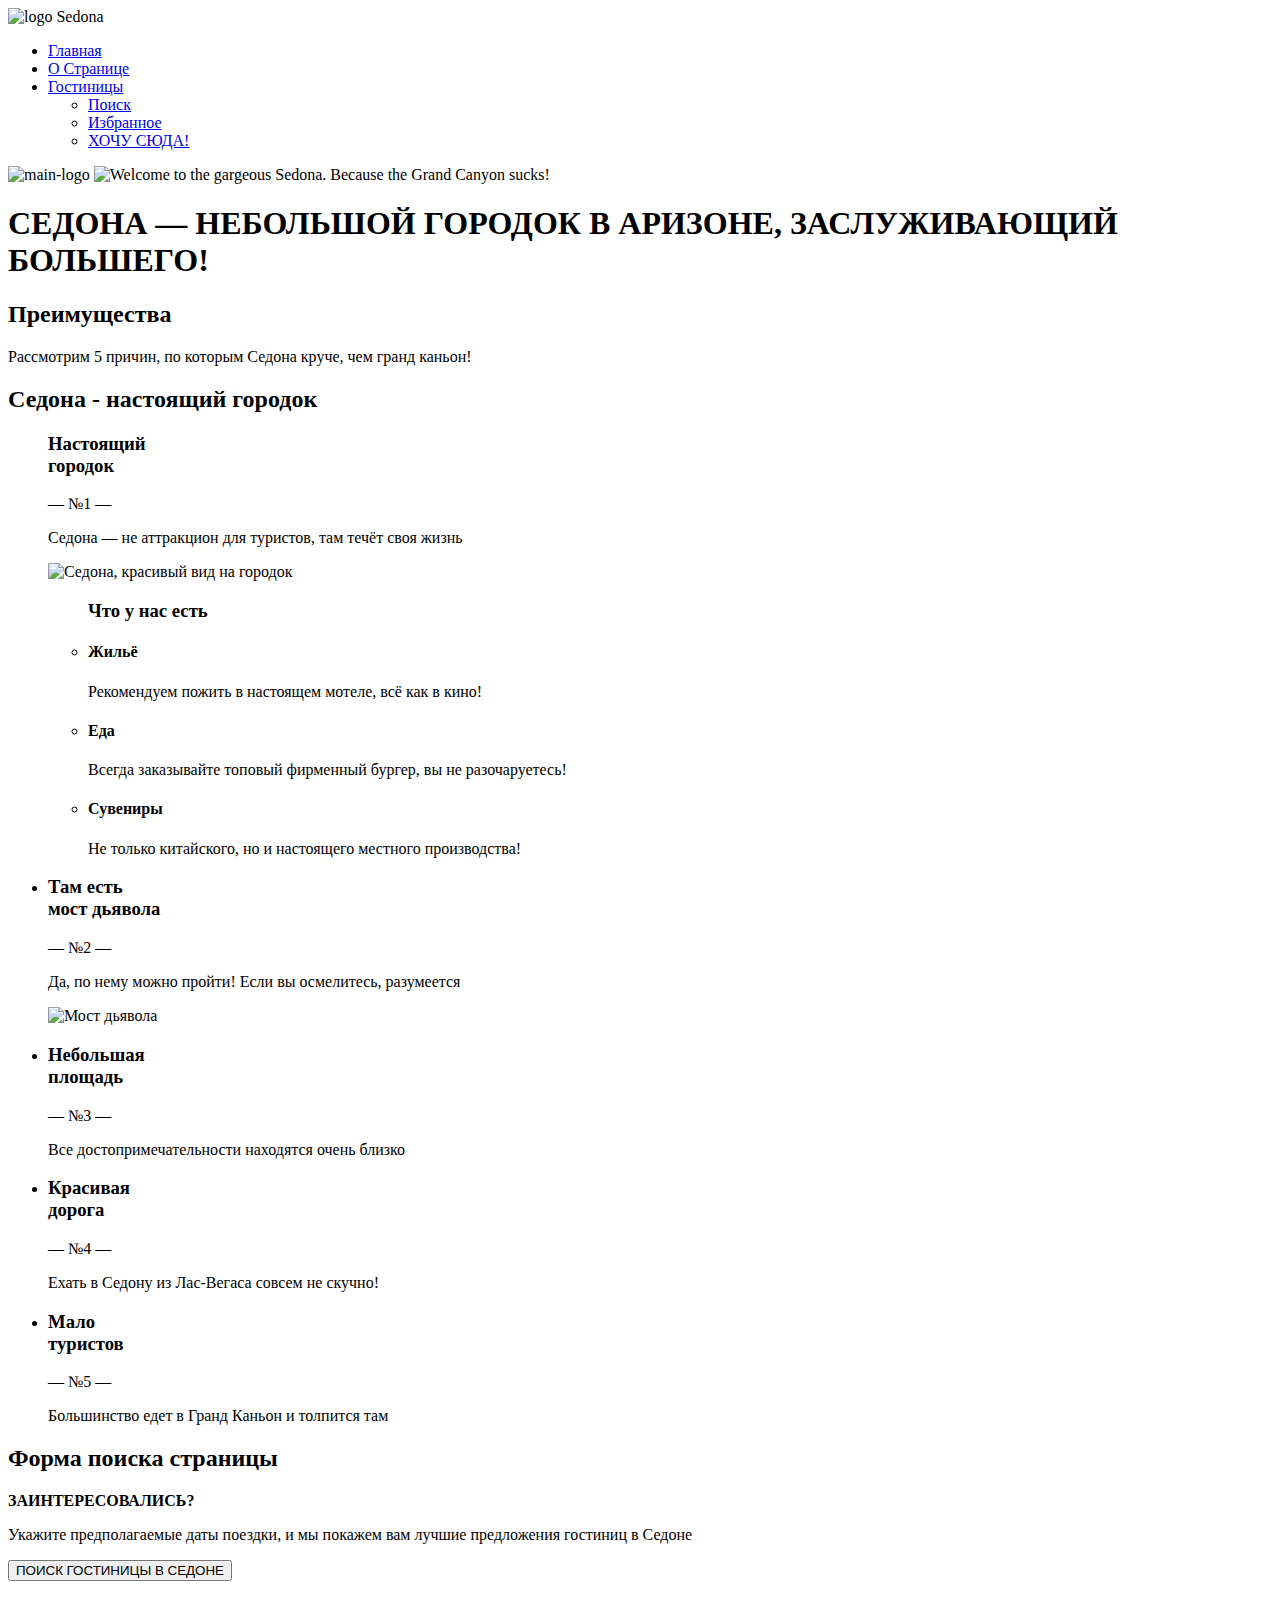
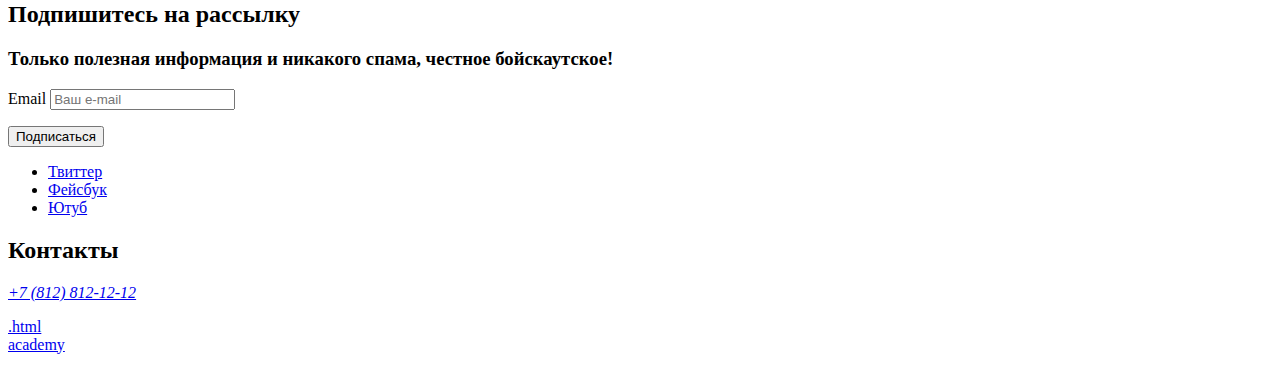
==== index.html @ 1adea3c2 "Update index" ====
<!DOCTYPE html>
<html>
 <head>
  <meta charset="utf-8">
  <title>HTML Academy: Седона</title>
 </head>

 <body>
    <header class="page-header">
        <a class="main-logo">
            <img src="" alt="logo Sedona">
        </a>
        <nav class="navigation">
            <ul class="navigation-list">  
                <li class="navigation-item">
                    <a class="navigation-link" href="index.html">Главная</a>
                </li>
                <li class="navigation-item">
                    <a class="navigation-link" href="about.html">О Странице</a>
                </li>
                <li class="navigation-item">
                    <a class="navigation-link" href="catalog.html">Гостиницы</a>
                </li>
            <ul class="navigation-list navigation-user">  
                <li class="navigation-item">
                    <a class="navigation-link" href="#">
                        <span class="visually-hidden">Поиск</span>
                    </a>
                </li>
                <li class="navigation-item">
                    <a class="navigation-link" href="#">
                        <span class="visually-hidden">Избранное</span>
                    </a>
                </li>
                <li class="navigation-item">
                    <a class="navigation-link" href="#">ХОЧУ СЮДА!</a>
                </li>
            </ul>
        </nav>
    </header>

    <main class="main-header-background">
        <img src="" alt="main-logo">
        <img src="" alt="Welcome to the gargeous Sedona. Because the Grand Canyon sucks!">
    </main>

    <section class="main-head">
        <h1 class="main-header">
            СЕДОНА — НЕБОЛЬШОЙ ГОРОДОК В АРИЗОНЕ, ЗАСЛУЖИВАЮЩИЙ БОЛЬШЕГО!
        </h1>
    </section>

    <section class="subtitle-block">
        <h2 class="visually-hidden">
            Преимущества
        </h2>
        <p class="main-descr">Рассмотрим 5 причин, по которым Седона круче, чем гранд каньон!</p>
    </section>

    <section class="advantages">
        <h2 class="visually-hidden">
            Седона - настоящий городок
        </h2>

        <ul class="attractions-list>
            <li class="attractions-blocks">
                <section class="advantage-item advantage-item-dark">
                    <h3 class="real-city-text-head">
                        Настоящий<br>
                        городок
                    </h3>
                    <p class="real-city-text-descr">
                        — №1 —
                    </p>
                    <p class="real-city-text-descr">
                        Седона — не аттракцион для туристов, там течёт 
                        своя жизнь
                    </p>
                    <img class="real-city-img" src="" alt="Седона, красивый вид на городок">
                </section>
    
                <ul class="attractions attractions-first">
                    <h3 class="visually-hidden">
                        Что у нас есть
                    </h3>
    
                    <li class="attractions-block">
                        <section class="advantage-item">
                            <h4 class="attractions-head">
                                Жильё
                            </h4>
                            <p class="attractions-descr">
                                Рекомендуем пожить 
                                в настоящем мотеле, 
                                всё как в кино!
                            </p>
                        </section>
                    </li>
    
                    <li class="attractions-block">
                        <section class="advantage-item advantage-item-white">
                            <h4 class="attractions-head">
                                Еда
                            </h4>
                            <p class="attractions-descr">
                                Всегда заказывайте
                                топовый фирменный бургер, вы не разочаруетесь!
                            </p>
                        </section>
                    </li>
    
                    <li class="attractions-block">
                        <section class="advantage-item">
                            <h4 class="attractions-head">
                                Сувениры
                            </h4>
                            <p class="attractions-descr">
                                Не только китайского, 
                                но и настоящего местного производства!
                            </p>
                        </section>
                    </li>
                </ul>
            </li>
    
            <li class="attractions-block">
                <section class="advantage-item advantage-item-dark">
                    <h3 class="bridge-text-head">
                        Там есть<br>
                        мост дьявола
                    </h3>
                    <p class="bridge-text"> 
                        — №2 —
                    </p>
                    <p class="bridge-text">
                        Да, по нему можно пройти! Если вы осмелитесь, разумеется
                    </p>
                    <img class="bridge-img" src="" alt="Мост дьявола">
                </section>
            </li>
                
            <li class="attractions-block">
                <section class="advantage-item">
                    <h3 class="attractions-head">
                        Небольшая<br>
                        площадь
                    </h3>
                    <p class="attractions-descr-text">
                        — №3 —
                    </p>
                    <p class="attractions-descr">
                        Все достопримечательности 
                        находятся очень близко
                    </p>
                </section>
            </li>
    
            <li class="attractions-block">
                <section class="advantage-item advantage-item-black">
                    <h3 class="attractions-head">
                        Красивая<br>
                        дорога
                    </h3>
                    <p class="attractions-descr-text">
                        — №4 —
                    </p>
                    <p class="attractions-descr">
                        Ехать в Седону из Лас-Вегаса совсем не скучно!
                    </p>
                </section>
            </li>
    
            <li class="attractions-block">
                <section class="advantage-item">
                    <h3 class="attractions-head">
                        Мало<br>
                        туристов
                    </h3>
                    <p class="attractions-descr-text">
                        — №5 —
                    </p>
                    <p class="attractions-descr">
                        Большинство едет в Гранд Каньон и толпится там
                    </p>
                </section>
            </li>
        </ul>
    </section>

    <section class="search-block">
        <h2 class="visually-hidden">
            Форма поиска страницы
        </h2>
        <b class="search-block-head">
            ЗАИНТЕРЕСОВАЛИСЬ?
        </b>
        <p class="search-block-descr">
            Укажите предполагаемые даты поездки,
            и мы покажем вам лучшие предложения гостиниц в Седоне
        </p>
            <button class="button" type="button">
                ПОИСК ГОСТИНИЦЫ В СЕДОНЕ
            </button>
    </section>

    <section class="newsletter">
        <h2 class="page-footer-title">Подпишитесь на рассылку</h2>
        <h3 class="page-footer-subtitle">Только полезная информация и никакого спама,
            честное бойскаутское!</h3>
        <form class="newsletter-form" action="https://echo.htmlacademy.ru/" method="post">
            <p class="newsletter-email">
                <label class="visually-hidden" for="newsletter-email">Email</label>
                <input class="field"  placeholder="Ваш e-mail" type="email" name="newsletter-email" id="newsletter-email" required>
            </p>
            <button class="button newsletter-button" type="submit">
                <span class="subscribe">Подписаться</span>
            </button>
        </form>
    </section>

    <footer class="page-footer">
        <section class="footer-social">
            <ul class="footer-social-list">
                <li class="footer-social-item">
                    <a class="social-button" href="https://www.facebook.com/htmlacademy">
                        <span class="visually-hidden">Твиттер</span>
                    </a>
                </li>
                <li class="footer-social-item">
                    <a class="social-button" href="https://twitter.com/htmlacademy_ru">
                        <span class="visually-hidden">Фейсбук</span>
                     </a>
                </li>
                <li class="footer-social-item">
                    <a class="social-button" href="https://www.youtube.com/c/HTMLAcademyRUS">
                        <span class="visually-hidden">Ютуб</span>
                    </a>
                </li>
            </ul>
        </section>
    
        <section class="footer-contacts">
            <h2 class="visually-hidden">Контакты</h2>
            <address class="footer-contacts">
                <a class="footer-contacts-phone" href="tel:+78128121212">+7 (812) 812-12-12</a>
            </address>
        </section>
    
        <section class="footer-social">
            <p class="about-text"><a class="htmlacademy-link" href="https://htmlacademy.ru/">.html<br> academy</a></p>
        </section>
    </footer>
 </body>
</html>
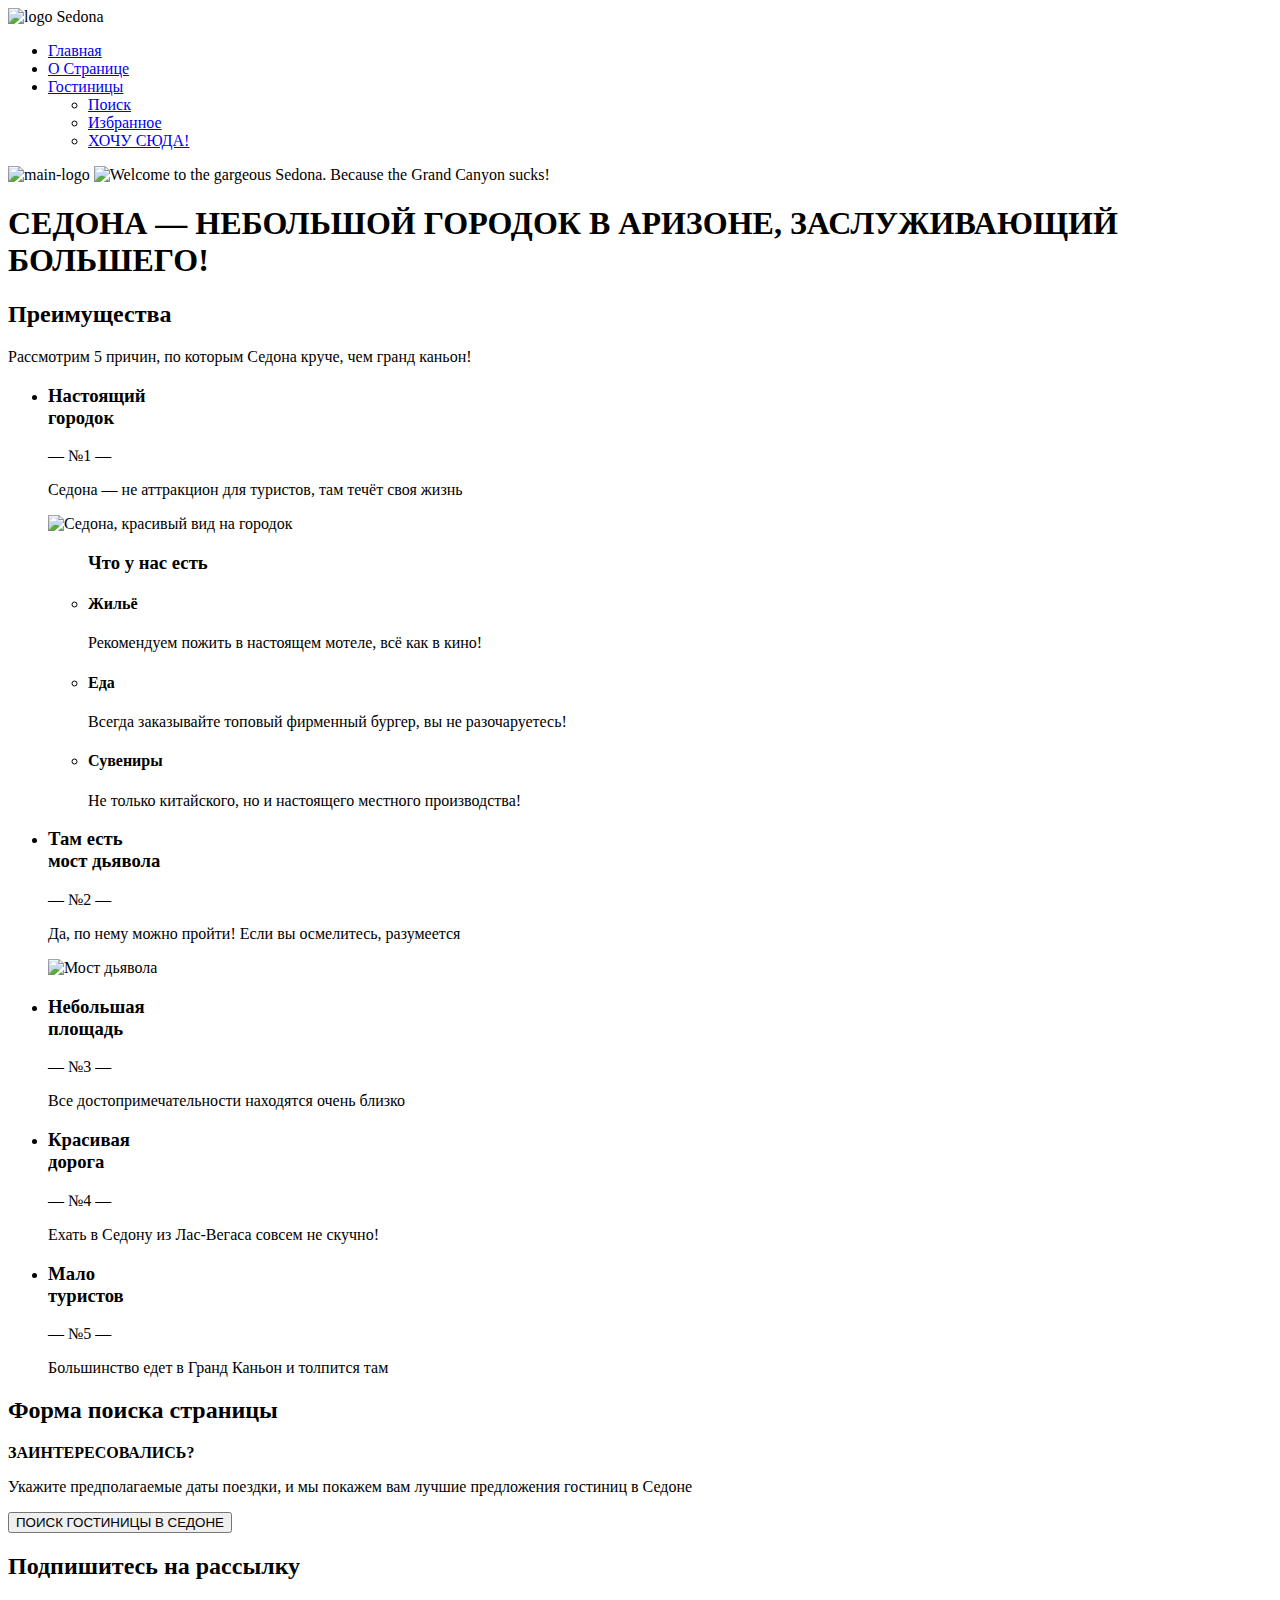
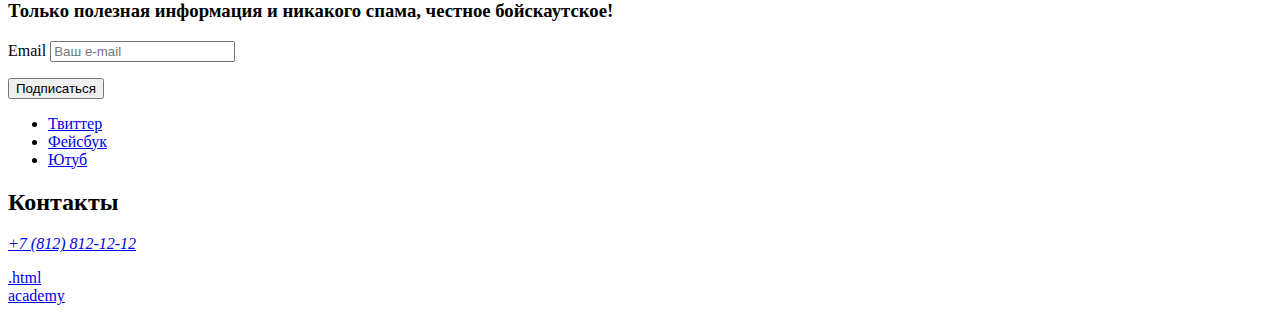
==== commit 83e65f81: "catalog" ====
--- a/index.html
+++ b/index.html
@@ -50,19 +50,11 @@
         </h1>
     </section>
 
-    <section class="subtitle-block">
-        <h2 class="visually-hidden">
-            Преимущества
-        </h2>
+    <section class="advantages">
+        <h2 class="visually-hidden">Преимущества</h2>
         <p class="main-descr">Рассмотрим 5 причин, по которым Седона круче, чем гранд каньон!</p>
-    </section>
-
-    <section class="advantages">
-        <h2 class="visually-hidden">
-            Седона - настоящий городок
-        </h2>
-
-        <ul class="attractions-list>
+
+        <ul class="attractions-list">
             <li class="attractions-blocks">
                 <section class="advantage-item advantage-item-dark">
                     <h3 class="real-city-text-head">
@@ -222,12 +214,12 @@
         <section class="footer-social">
             <ul class="footer-social-list">
                 <li class="footer-social-item">
+                    <a class="social-button" href="https://twitter.com/htmlacademy_ru">
+                        <span class="visually-hidden">Твиттер</span>
+                    </a>
+                </li>
+                <li class="footer-social-item">
                     <a class="social-button" href="https://www.facebook.com/htmlacademy">
-                        <span class="visually-hidden">Твиттер</span>
-                    </a>
-                </li>
-                <li class="footer-social-item">
-                    <a class="social-button" href="https://twitter.com/htmlacademy_ru">
                         <span class="visually-hidden">Фейсбук</span>
                      </a>
                 </li>
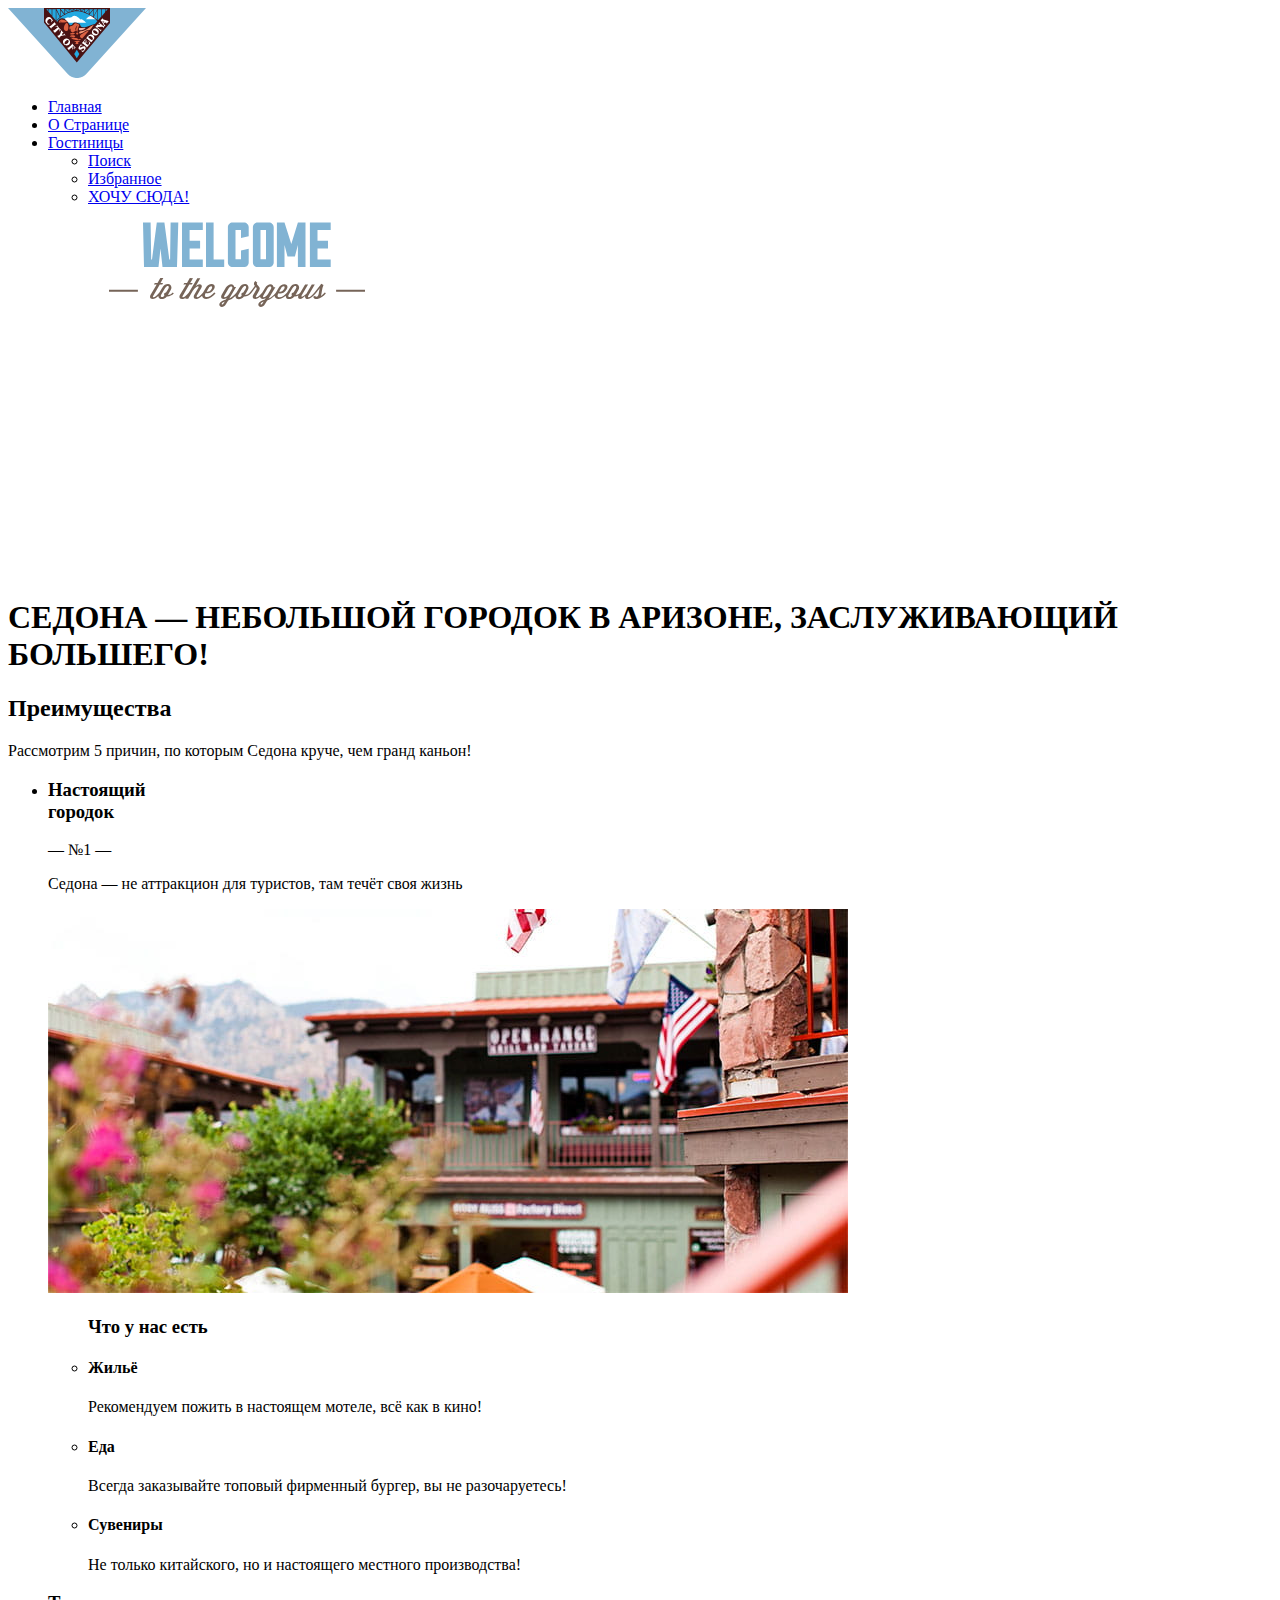
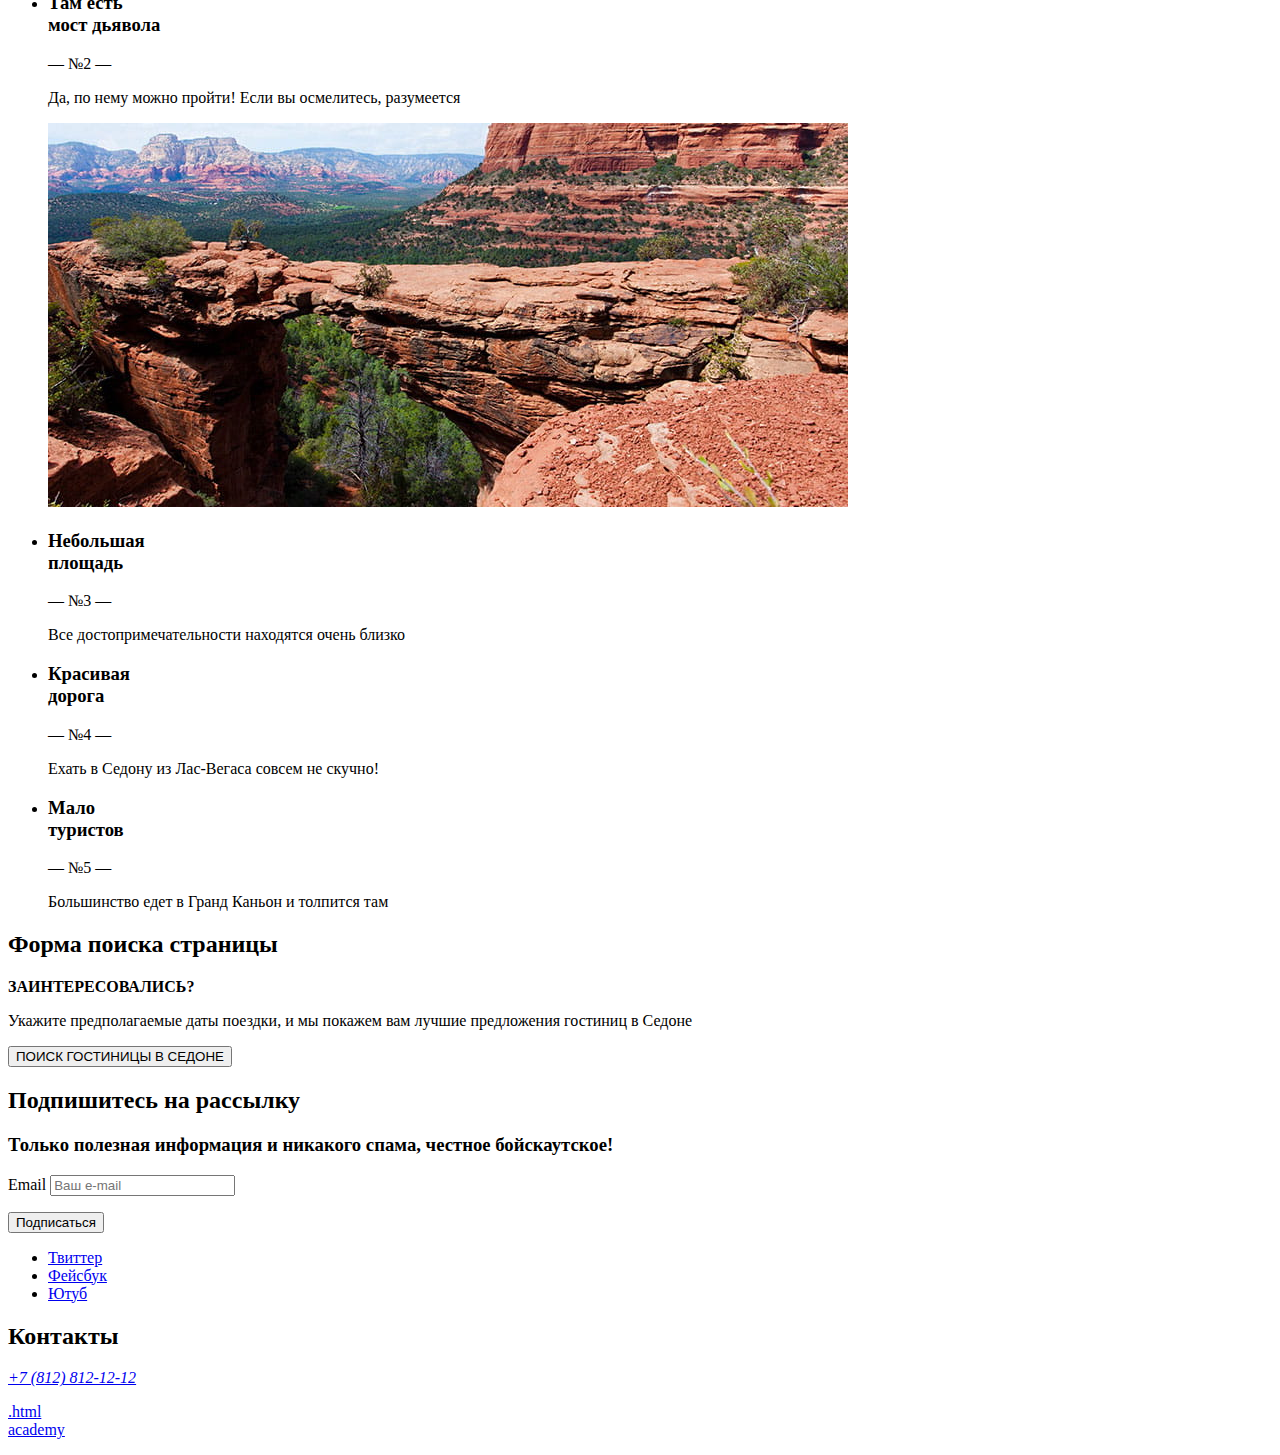
==== commit 6bb869de: "img" ====
--- a/index.html
+++ b/index.html
@@ -8,7 +8,7 @@
  <body>
     <header class="page-header">
         <a class="main-logo">
-            <img src="" alt="logo Sedona">
+            <img src="img/logo.svg" alt="logo Sedona" width="138" height="70">
         </a>
         <nav class="navigation">
             <ul class="navigation-list">  
@@ -40,8 +40,7 @@
     </header>
 
     <main class="main-header-background">
-        <img src="" alt="main-logo">
-        <img src="" alt="Welcome to the gargeous Sedona. Because the Grand Canyon sucks!">
+        <img src="img/welcome.svg" alt="main-logo" width="458" height="352">
     </main>
 
     <section class="main-head">
@@ -68,7 +67,7 @@
                         Седона — не аттракцион для туристов, там течёт 
                         своя жизнь
                     </p>
-                    <img class="real-city-img" src="" alt="Седона, красивый вид на городок">
+                    <img class="real-city-img" src="img/town.jpg" alt="Седона, красивый вид на городок" width="800" height="384">
                 </section>
     
                 <ul class="attractions attractions-first">
@@ -127,7 +126,7 @@
                     <p class="bridge-text">
                         Да, по нему можно пройти! Если вы осмелитесь, разумеется
                     </p>
-                    <img class="bridge-img" src="" alt="Мост дьявола">
+                    <img class="bridge-img" src="img/bridge.jpg" alt="Мост дьявола" width="800" height="384">
                 </section>
             </li>
                 
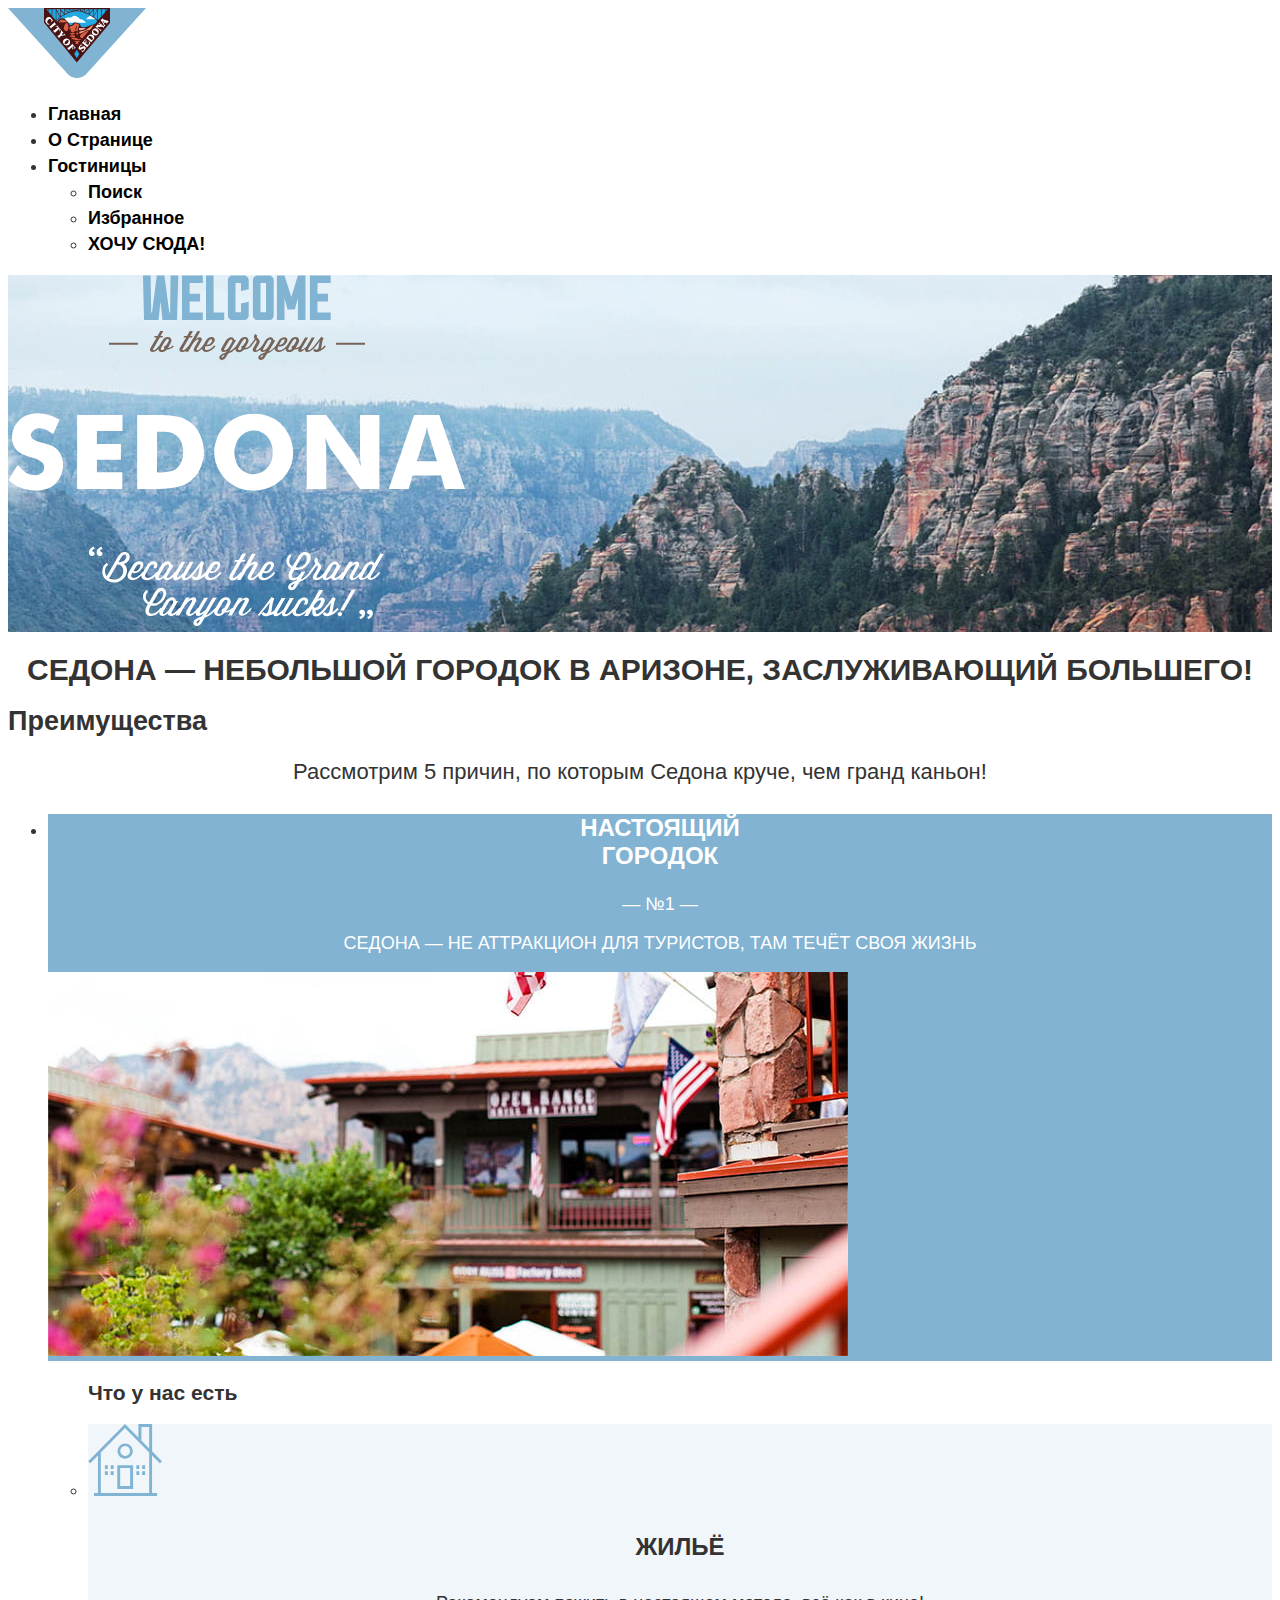
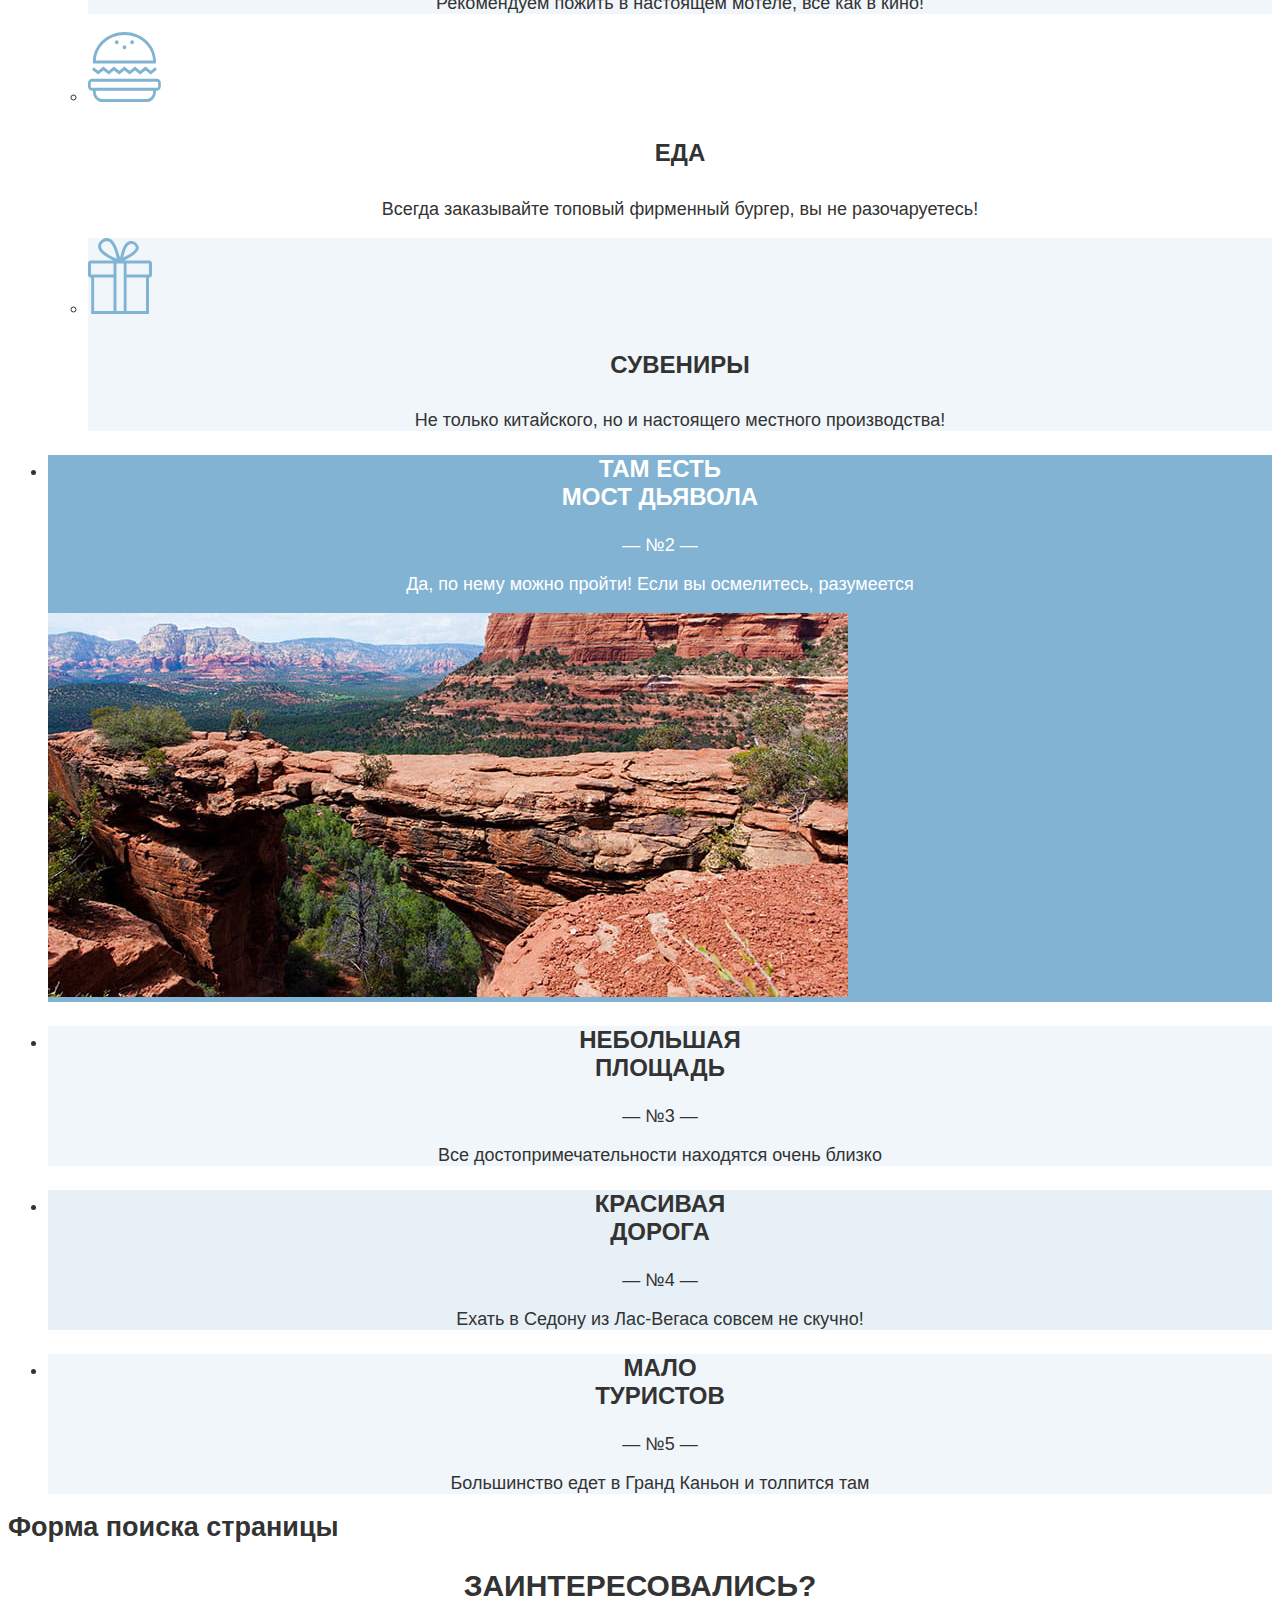
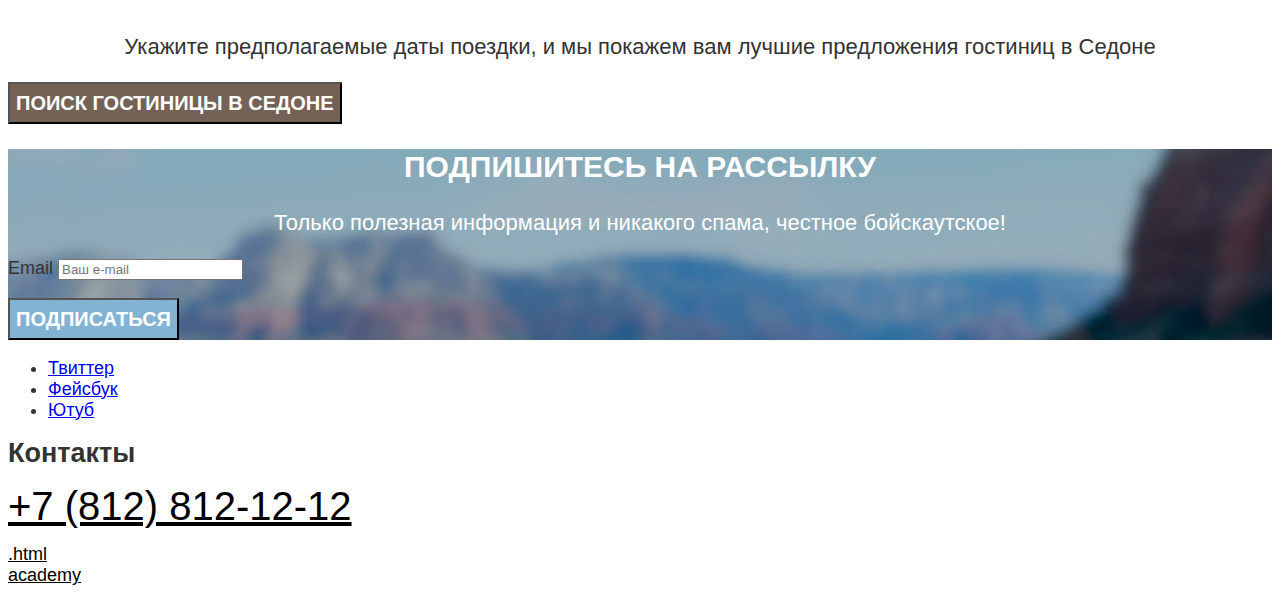
==== commit 283e6b3c: "css" ====
--- a/index.html
+++ b/index.html
@@ -3,6 +3,7 @@
  <head>
   <meta charset="utf-8">
   <title>HTML Academy: Седона</title>
+  <link rel="stylesheet" href="css/styles.css">
  </head>
 
  <body>
@@ -77,6 +78,7 @@
     
                     <li class="attractions-block">
                         <section class="advantage-item">
+                            <img src="img/housing.svg" alt="Домик" width="74,7" height="72" >
                             <h4 class="attractions-head">
                                 Жильё
                             </h4>
@@ -90,6 +92,7 @@
     
                     <li class="attractions-block">
                         <section class="advantage-item advantage-item-white">
+                            <img src="img/food.svg" alt="Бургер" width="73,81" height="70" >
                             <h4 class="attractions-head">
                                 Еда
                             </h4>
@@ -102,6 +105,7 @@
     
                     <li class="attractions-block">
                         <section class="advantage-item">
+                            <img src="img/present.svg" alt="Подарочная коробка" width="64" height="76" >
                             <h4 class="attractions-head">
                                 Сувениры
                             </h4>
@@ -182,9 +186,9 @@
         <h2 class="visually-hidden">
             Форма поиска страницы
         </h2>
-        <b class="search-block-head">
+        <p class="search-block-head">
             ЗАИНТЕРЕСОВАЛИСЬ?
-        </b>
+        </p>
         <p class="search-block-descr">
             Укажите предполагаемые даты поездки,
             и мы покажем вам лучшие предложения гостиниц в Седоне
@@ -232,7 +236,7 @@
     
         <section class="footer-contacts">
             <h2 class="visually-hidden">Контакты</h2>
-            <address class="footer-contacts">
+            <address class="footer-contact">
                 <a class="footer-contacts-phone" href="tel:+78128121212">+7 (812) 812-12-12</a>
             </address>
         </section>
--- a/css/styles.css
+++ b/css/styles.css
@@ -0,0 +1,349 @@
+
+@font-face {
+    font-family: "PT Sans";
+    font-style: normal;
+    font-weight: 400;
+    src: url("fonts/pt-sans-regular.woff2") format("woff2");
+    font-display: swap;
+}
+  
+@font-face {
+    font-family: "PT Sans";
+    font-style: normal;
+    font-weight: 700;
+    src: url("fonts/pt-sans-bold.woff2") format("woff2");
+    font-display: swap;
+}
+
+body {
+    font-family: "PT Sans", sans-serif;
+    font-size: 18px;
+    line-height: 21px;
+    color: #333333;
+    background-color: #FFFFFF;
+}
+
+.navigation-link {
+    font-family: "PT Sans", sans-serif;
+    line-height: 26px;
+    font-weight: 700;
+    text-align: center;
+    color: #000000;
+    background-color: #FFFFFF;
+    text-decoration: none;
+}
+
+.main-header-background {
+    color: #000000;
+    background-color: #FFFFFF;
+    background-image: url(../img/index-background.jpg);
+    background-size: 100% auto;
+    background-repeat: no-repeat;
+}
+.main-header {
+    font-weight: 700;
+    font-size: 30px;
+    line-height: 36px;
+    text-align: center;
+    text-transform: uppercase;
+}
+
+.main-descr {
+    font-style: normal;
+    font-weight: 400;
+    font-size: 22px;
+    line-height: 36px;
+    text-align: center;
+}
+
+.real-city-text-head {
+    font-style: normal;
+    font-weight: 700;
+    font-size: 24px;
+    line-height: 28px;
+    text-align: center;
+    text-transform: uppercase;
+    color: #FFFFFF;
+}
+
+.real-city-text-descr {
+    font-style: normal;
+    font-weight: 400;
+    font-size: 18px;
+    line-height: 21px;
+    text-align: center;
+    text-transform: uppercase;
+    color: #FFFFFF;
+}
+
+.attractions-head {
+    font-style: normal;
+    font-weight: 700;
+    font-size: 24px;
+    line-height: 28px;
+    text-align: center;
+    text-transform: uppercase;
+}
+
+.attractions-descr {
+    font-style: normal;
+    font-weight: 400;
+    font-size: 18px;
+    line-height: 21px;
+    text-align: center;
+}
+
+.bridge-text-head {
+    font-style: normal;
+    font-weight: 700;
+    font-size: 24px;
+    line-height: 28px;
+    text-align: center;
+    text-transform: uppercase;
+    color: #FFFFFF;
+}
+
+.bridge-text {
+    font-style: normal;
+    font-weight: 400;
+    font-size: 18px;
+    line-height: 21px;
+    text-align: center;
+    color: #FFFFFF;
+}
+
+.attractions-descr-text {
+    font-style: normal;
+    font-weight: 400;
+    font-size: 18px;
+    line-height: 21px;
+    text-align: center;
+    text-transform: uppercase;
+}
+
+.search-block-head {
+    font-style: normal;
+    font-weight: 700;
+    font-size: 30px;
+    line-height: 36px;
+    text-align: center;
+    text-transform: uppercase;
+}
+
+.search-block-descr {
+    font-style: normal;
+    font-weight: 400;
+    font-size: 22px;
+    line-height: 26px;
+    text-align: center;
+}
+
+.page-footer-title {
+    font-style: normal;
+    font-weight: 700;
+    font-size: 30px;
+    line-height: 36px;
+    text-align: center;
+    text-transform: uppercase;
+    color:#FFFFFF;
+}
+
+.page-footer-subtitle {
+    font-style: normal;
+    font-weight: 400;
+    font-size: 22px;
+    line-height: 26px;
+    text-align: center;
+    color:#FFFFFF;
+}
+
+.footer-contacts-phone {
+    font-style: normal;
+    font-weight: 400;
+    font-size: 40px;
+    line-height: 40px;
+    text-transform: uppercase;
+    color: #000000;
+}
+
+.button {
+    font-family: inherit;
+    font-size: 20px;
+    line-height: 36px;
+    font-weight: 700;
+    text-align: center;
+    color: #FFFFFF;
+    background-color: #756257;
+    text-decoration: none;
+    text-transform: uppercase;
+}
+
+.newsletter-button {
+    background-color: #83B3D3;
+}
+
+.button-submit {
+    background-color: #83B3D3;
+    color: #FFFFFF;
+    font-style: normal;
+    font-weight: 700;
+    font-size: 16px;
+    line-height: 21px;
+    display: flex;
+    align-items: center;
+    text-align: center;
+    text-transform: uppercase;
+}
+
+.button-two {
+    background-color: #ffffff00;
+    color: #FFFFFF;
+    font-style: normal;
+    font-weight: 400;
+    font-size: 18px;
+    line-height: 23px;
+    text-align: center;
+}
+
+.advantage-item {
+    background-color: #83B3D31F;
+}
+
+.advantage-item-dark {
+    background-color: #83B3D3; 
+}
+
+.advantage-item-white {
+    background-color: #FFFFFF;
+}
+
+.advantage-item-black {
+    background-color: #83B3D333;
+}
+
+.newsletter {
+    background-image: url(../img/background-interested.jpg);
+    background-repeat: no-repeat;
+    background-color: #000000;
+    background-size: 100% auto;
+}
+
+.htmlacademy-link {
+    color: #000000;
+}
+
+.inner-header-title {
+    font-style: normal;
+    font-weight: 700;
+    font-size: 60px;
+    line-height: 78px;
+}
+
+.catalog-filter-title {
+    font-style: normal;
+    font-weight: 700;
+    font-size: 20px;
+    line-height: 26px;
+}
+.breadcrumbs-link {
+    font-style: normal;
+    font-weight: 400;
+    font-size: 16px;
+    line-height: 21px;
+}
+
+.main-inner {
+    color:#FFFFFF;
+    background-image: url(../img/catalog-background.jpg);
+    background-repeat: no-repeat;
+    background-size: 100% 100%;
+    background-color: #000000;
+}
+
+.hostel-block {
+    font-style: normal;
+    font-weight: 700;
+    font-size: 30px;
+    line-height: 39px;
+    text-transform: uppercase;
+}
+
+.product-card-link {
+    font-style: normal;
+    font-weight: 700;
+    font-size: 24px;
+    line-height: 31px;
+    color: #000000;
+    text-decoration: none;
+}
+
+.additional-information {
+    font-style: normal;
+    font-weight: 400;
+    font-size: 18px;
+    line-height: 23px;
+}
+
+.rating-card-button {
+    font-style: normal;
+    font-weight: 400;
+    font-size: 16px;
+    line-height: 21px;
+    text-align: center;
+    text-transform: uppercase;
+    color: #333333;
+    background-color: #F2F2F2;
+}
+
+.product-card-button {
+    font-style: normal;
+    font-weight: 700;
+    font-size: 16px;
+    line-height: 21px;
+    text-align: center;
+    text-transform: uppercase;
+    color: #FFFFFF;
+    background-color: #83B3D3;
+}
+
+.detail-card-button {
+    font-style: normal;
+    font-weight: 700;
+    font-size: 16px;
+    line-height: 21px;
+    text-align: center;
+    text-transform: uppercase;
+    color: #FFFFFF;
+}
+
+.pagination-show-more {
+    font-style: normal;
+    font-weight: 700;
+    font-size: 20px;
+    line-height: 26px;
+    align-items: center;
+    text-align: center;
+    text-transform: uppercase;
+    color: #FFFFFF;
+    background-color: #83B3D3;
+}
+
+.pagination-link {
+    color: #FFFFFF;
+    background-color: #83B3D3;
+    text-decoration: none;
+    line-height: 16px;
+    font-weight: 700;
+}
+
+.pagination-current {
+    color: #000000;
+    background-color: #F2F2F2;
+}
+
+.pagination-block-page {
+    font-style: normal;
+    font-weight: 400;
+    font-size: 18px;
+    line-height: 23px;
+}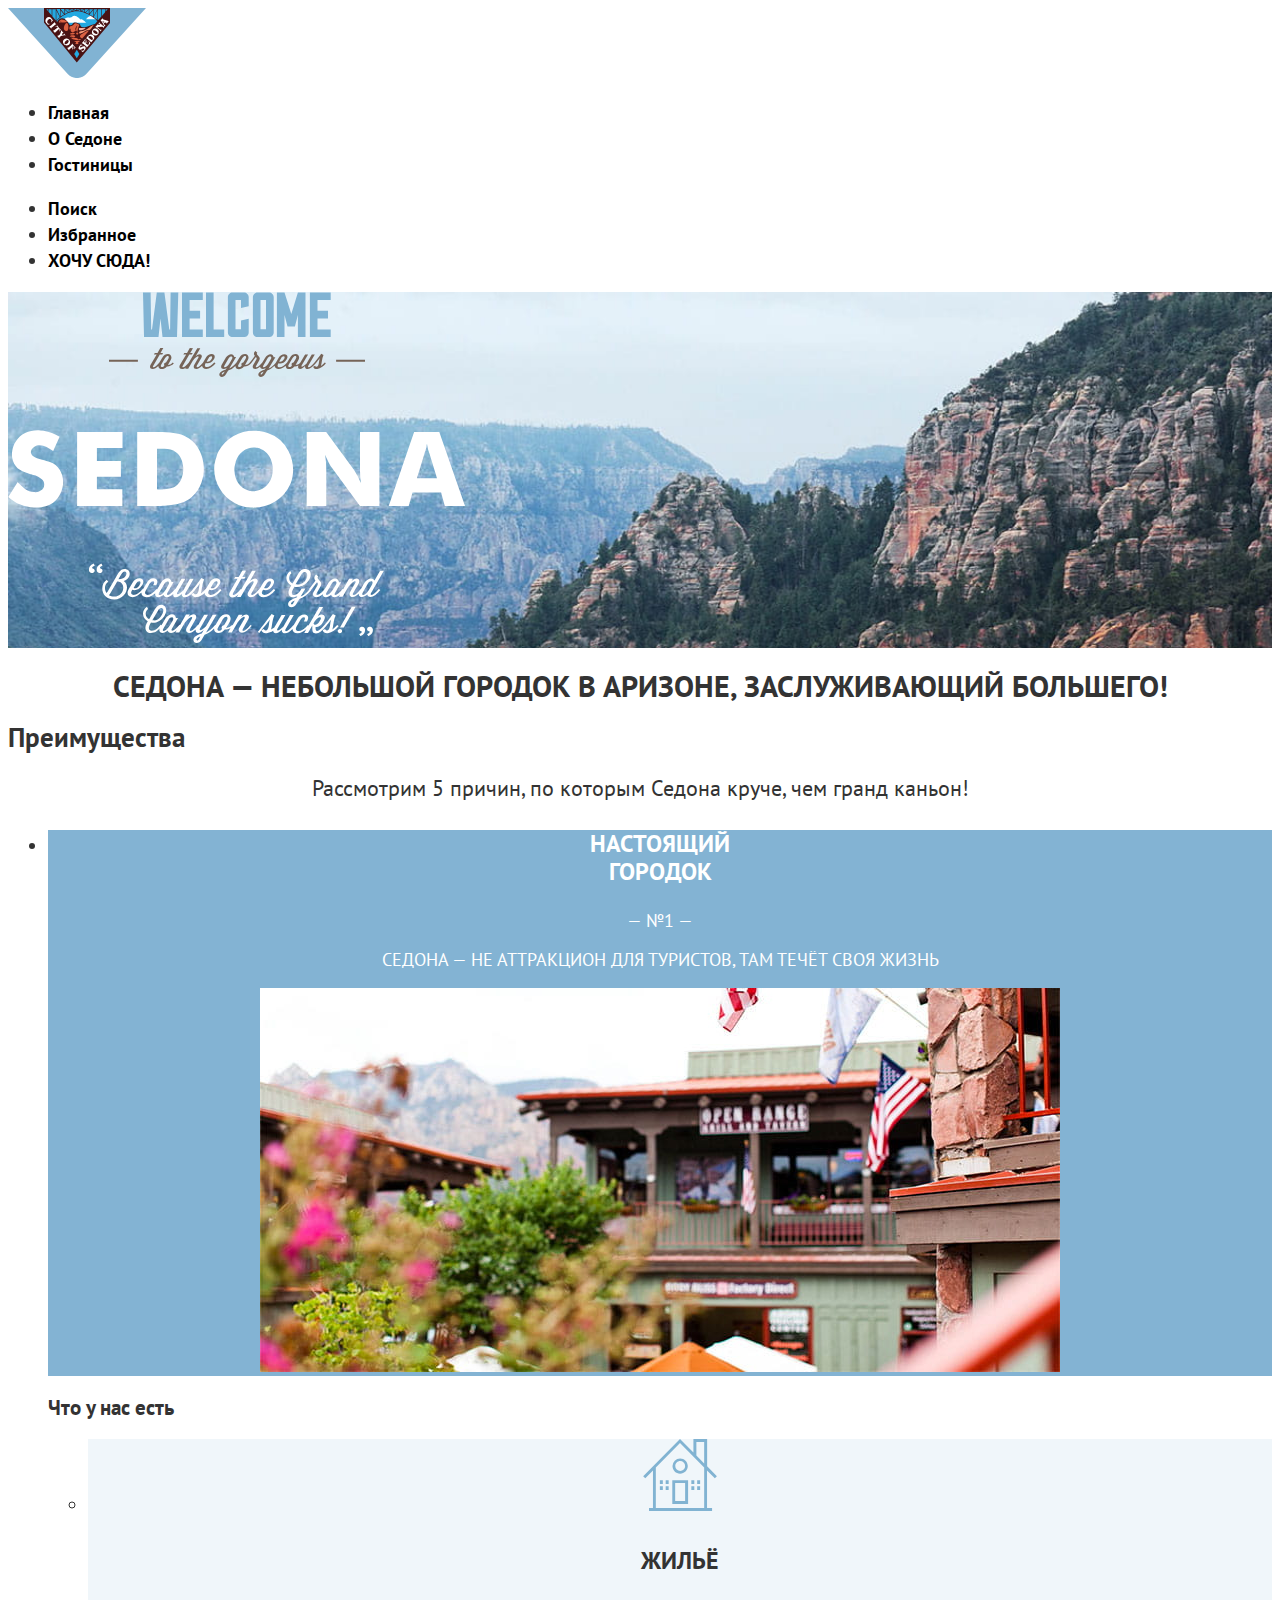
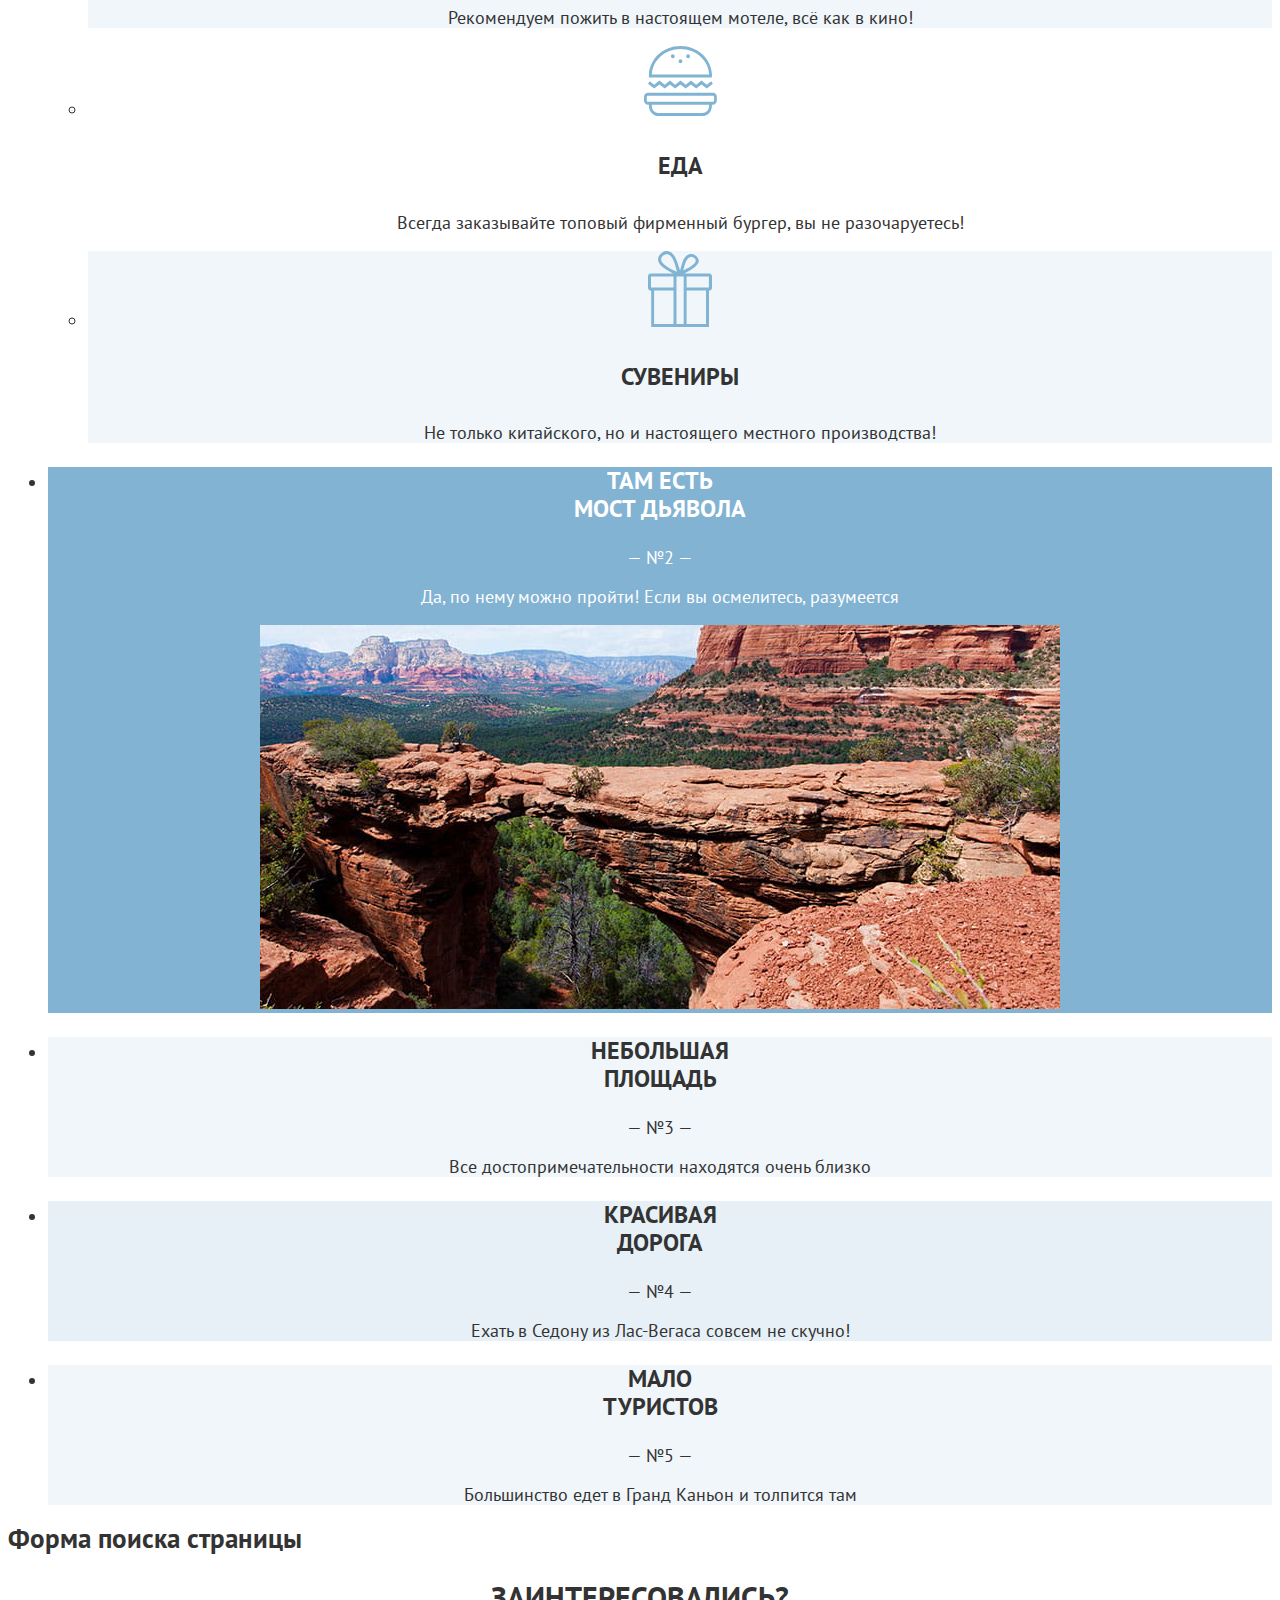
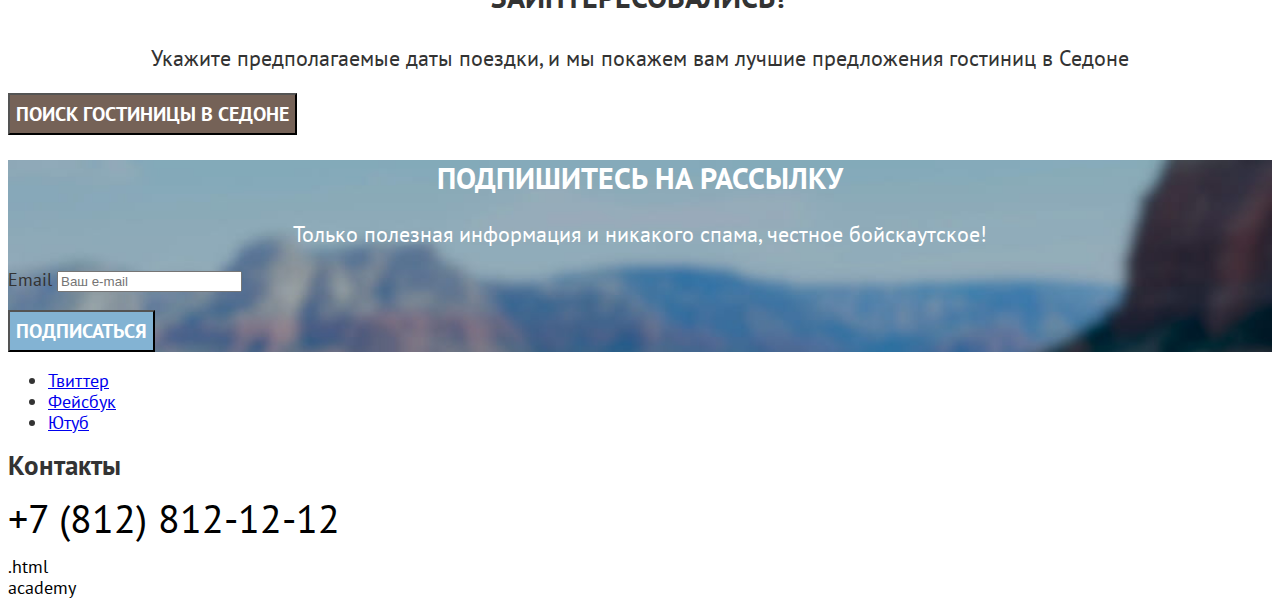
==== commit 62b479b1: "css" ====
--- a/index.html
+++ b/index.html
@@ -8,7 +8,7 @@
 
  <body>
     <header class="page-header">
-        <a class="main-logo">
+        <a class="main-logo" href="index.html">
             <img src="img/logo.svg" alt="logo Sedona" width="138" height="70">
         </a>
         <nav class="navigation">
@@ -17,11 +17,12 @@
                     <a class="navigation-link" href="index.html">Главная</a>
                 </li>
                 <li class="navigation-item">
-                    <a class="navigation-link" href="about.html">О Странице</a>
+                    <a class="navigation-link" href="about.html">О Седоне</a>
                 </li>
                 <li class="navigation-item">
                     <a class="navigation-link" href="catalog.html">Гостиницы</a>
                 </li>
+            </ul>
             <ul class="navigation-list navigation-user">  
                 <li class="navigation-item">
                     <a class="navigation-link" href="#">
@@ -41,7 +42,7 @@
     </header>
 
     <main class="main-header-background">
-        <img src="img/welcome.svg" alt="main-logo" width="458" height="352">
+        <img class="main-logo-two" src="img/welcome.svg" alt="main-logo" width="458" height="352">
     </main>
 
     <section class="main-head">
@@ -70,52 +71,53 @@
                     </p>
                     <img class="real-city-img" src="img/town.jpg" alt="Седона, красивый вид на городок" width="800" height="384">
                 </section>
-    
-                <ul class="attractions attractions-first">
+                
+                <section class="attraction-block">
                     <h3 class="visually-hidden">
                         Что у нас есть
                     </h3>
-    
-                    <li class="attractions-block">
-                        <section class="advantage-item">
-                            <img src="img/housing.svg" alt="Домик" width="74,7" height="72" >
-                            <h4 class="attractions-head">
-                                Жильё
-                            </h4>
-                            <p class="attractions-descr">
-                                Рекомендуем пожить 
-                                в настоящем мотеле, 
-                                всё как в кино!
-                            </p>
-                        </section>
-                    </li>
-    
-                    <li class="attractions-block">
-                        <section class="advantage-item advantage-item-white">
-                            <img src="img/food.svg" alt="Бургер" width="73,81" height="70" >
-                            <h4 class="attractions-head">
-                                Еда
-                            </h4>
-                            <p class="attractions-descr">
-                                Всегда заказывайте
-                                топовый фирменный бургер, вы не разочаруетесь!
-                            </p>
-                        </section>
-                    </li>
-    
-                    <li class="attractions-block">
-                        <section class="advantage-item">
-                            <img src="img/present.svg" alt="Подарочная коробка" width="64" height="76" >
-                            <h4 class="attractions-head">
-                                Сувениры
-                            </h4>
-                            <p class="attractions-descr">
-                                Не только китайского, 
-                                но и настоящего местного производства!
-                            </p>
-                        </section>
-                    </li>
-                </ul>
+                    <ul class="attractions attractions-first">
+                        <li class="attractions-block">
+                            <section class="advantage-item">
+                                <img src="img/housing.svg" alt="Домик" width="74,7" height="72" >
+                                <h4 class="attractions-head">
+                                    Жильё
+                                </h4>
+                                <p class="attractions-descr">
+                                    Рекомендуем пожить 
+                                    в настоящем мотеле, 
+                                    всё как в кино!
+                                </p>
+                            </section>
+                        </li>
+    
+                        <li class="attractions-block">
+                            <section class="advantage-item advantage-item-white">
+                                <img src="img/food.svg" alt="Бургер" width="73,81" height="70" >
+                                <h4 class="attractions-head">
+                                    Еда
+                                </h4>
+                                <p class="attractions-descr">
+                                    Всегда заказывайте
+                                    топовый фирменный бургер, вы не разочаруетесь!
+                                </p>
+                            </section>
+                        </li>
+    
+                        <li class="attractions-block">
+                            <section class="advantage-item">
+                                <img src="img/present.svg" alt="Подарочная коробка" width="64" height="76" >
+                                <h4 class="attractions-head">
+                                    Сувениры
+                                </h4>
+                                <p class="attractions-descr">
+                                    Не только китайского, 
+                                    но и настоящего местного производства!
+                                </p>
+                            </section>
+                        </li>
+                    </ul>
+                </section>
             </li>
     
             <li class="attractions-block">
--- a/css/styles.css
+++ b/css/styles.css
@@ -3,7 +3,7 @@
     font-family: "PT Sans";
     font-style: normal;
     font-weight: 400;
-    src: url("fonts/pt-sans-regular.woff2") format("woff2");
+    src: url("../fonts/ptsans-400.woff2") format("woff2");
     font-display: swap;
 }
   
@@ -11,7 +11,7 @@
     font-family: "PT Sans";
     font-style: normal;
     font-weight: 700;
-    src: url("fonts/pt-sans-bold.woff2") format("woff2");
+    src: url("../fonts/ptsans-700.woff2") format("woff2");
     font-display: swap;
 }
 
@@ -164,6 +164,7 @@
     line-height: 40px;
     text-transform: uppercase;
     color: #000000;
+    text-decoration: none;
 }
 
 .button {
@@ -207,6 +208,7 @@
 
 .advantage-item {
     background-color: #83B3D31F;
+    text-align: center;
 }
 
 .advantage-item-dark {
@@ -230,6 +232,7 @@
 
 .htmlacademy-link {
     color: #000000;
+    text-decoration: none;
 }
 
 .inner-header-title {
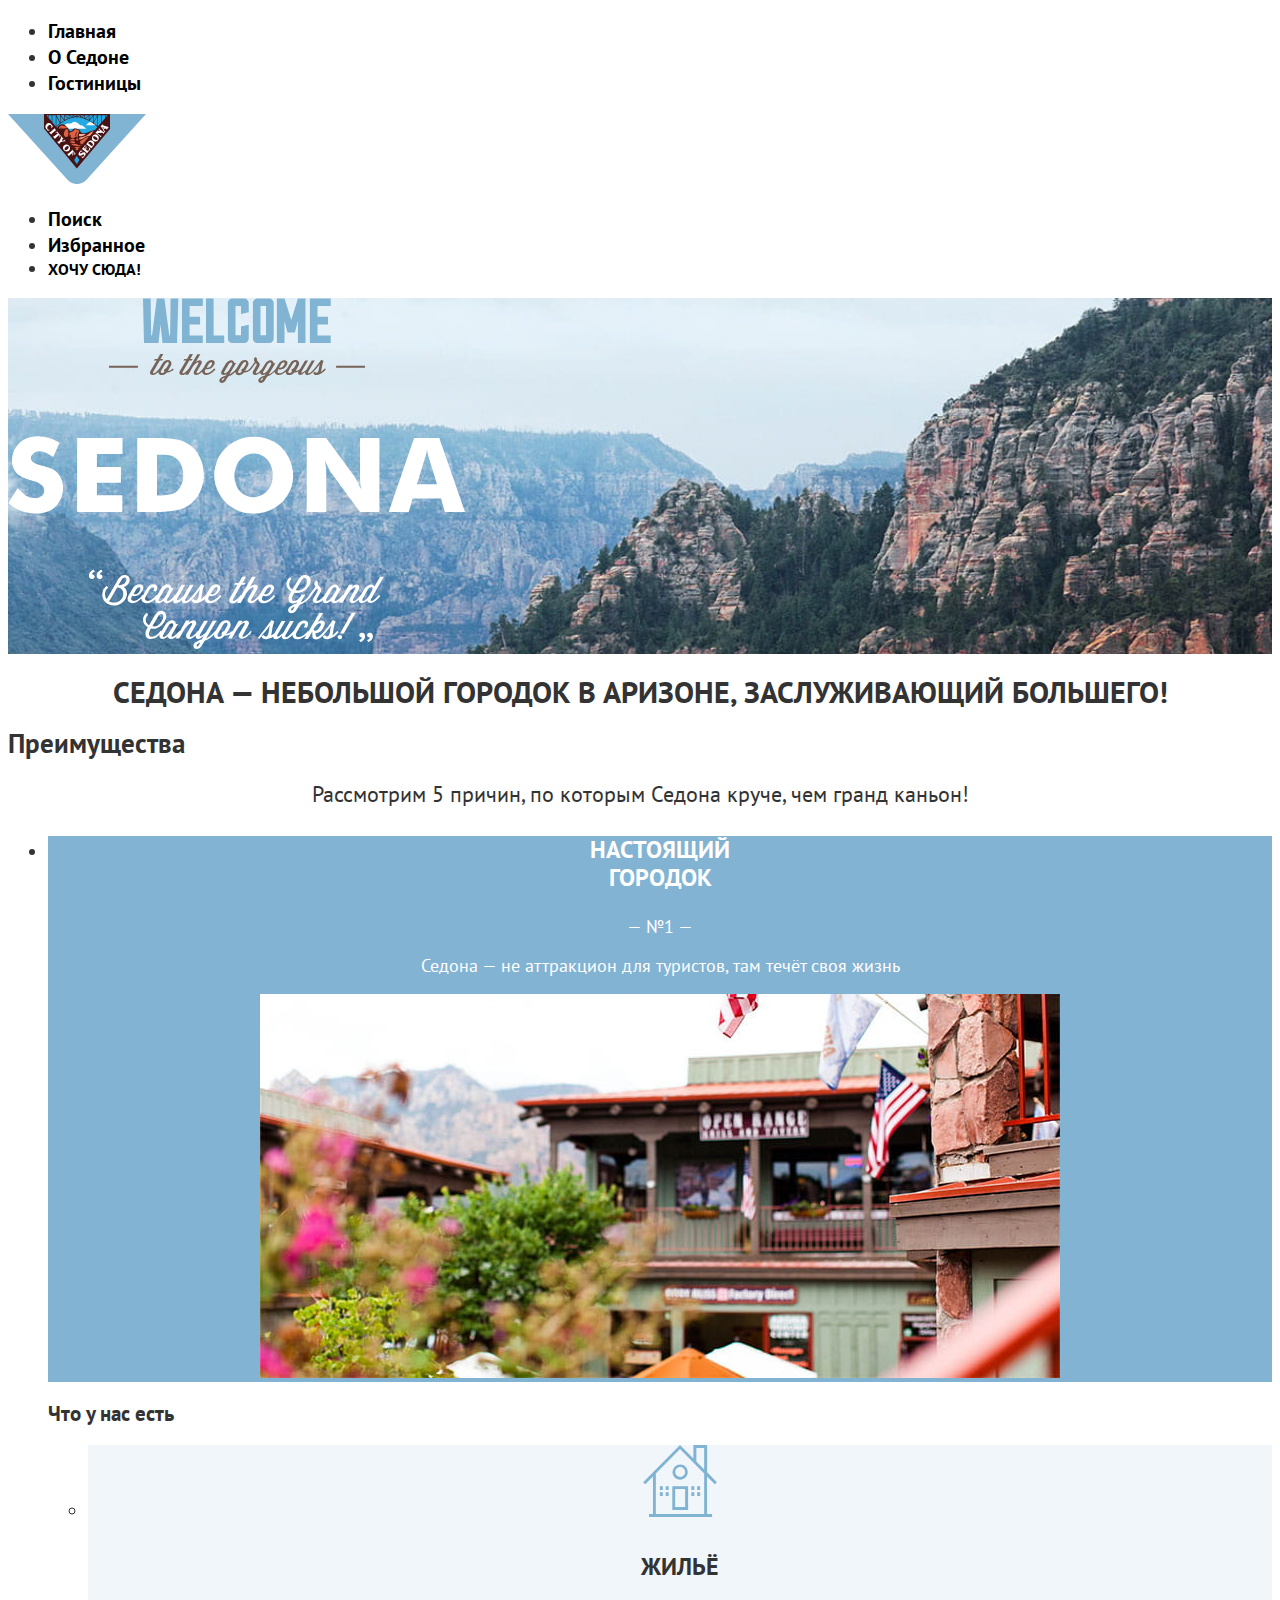
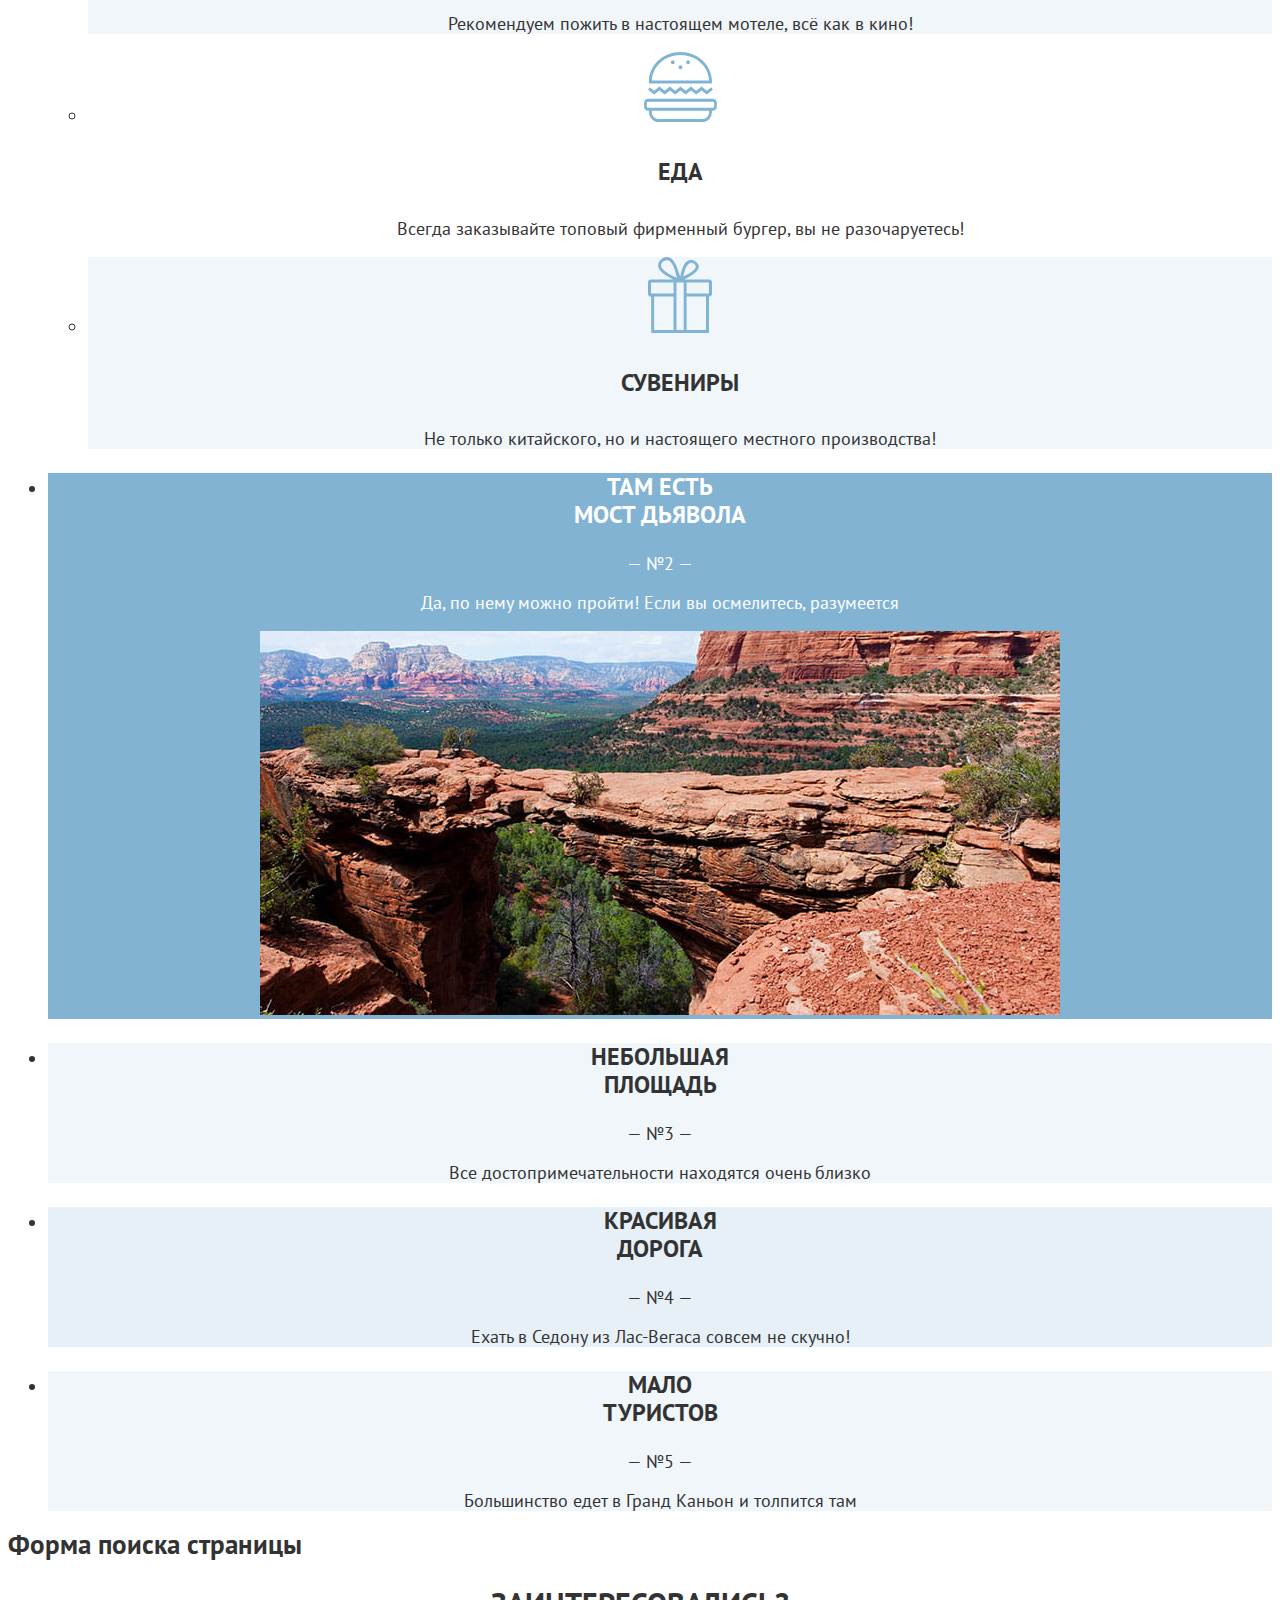
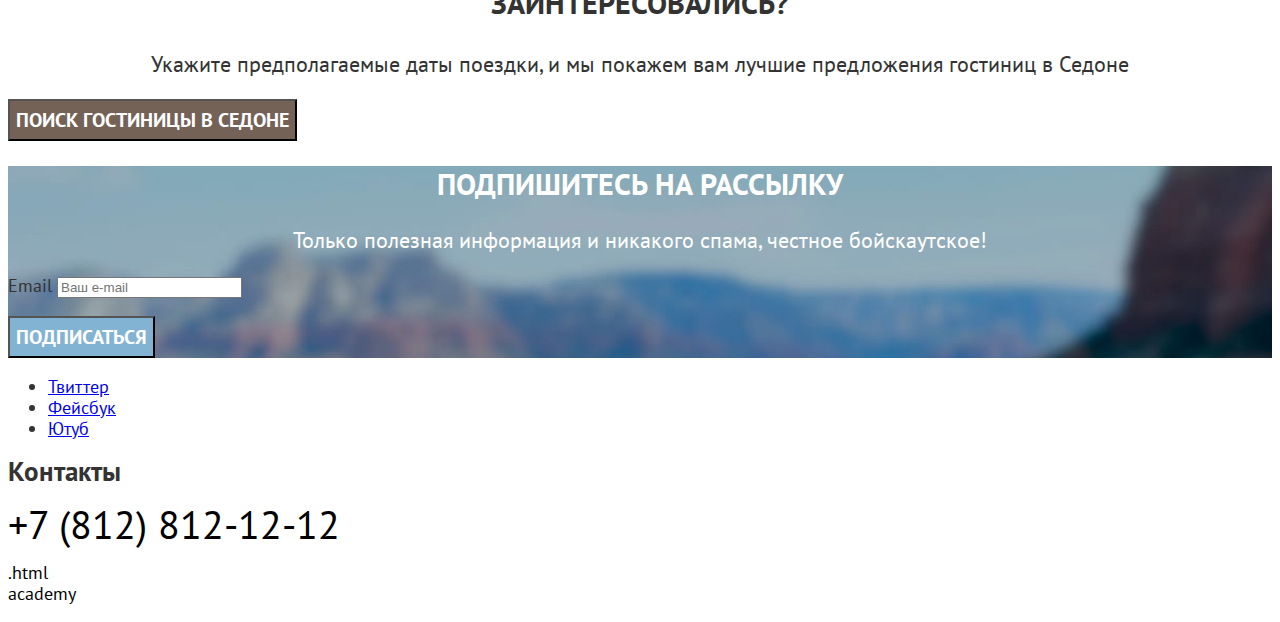
==== commit 2973381d: "css" ====
--- a/index.html
+++ b/index.html
@@ -8,9 +8,6 @@
 
  <body>
     <header class="page-header">
-        <a class="main-logo" href="index.html">
-            <img src="img/logo.svg" alt="logo Sedona" width="138" height="70">
-        </a>
         <nav class="navigation">
             <ul class="navigation-list">  
                 <li class="navigation-item">
@@ -23,6 +20,11 @@
                     <a class="navigation-link" href="catalog.html">Гостиницы</a>
                 </li>
             </ul>
+            <div class="logo">
+                <a class="main-logo" href="index.html">
+                    <img src="img/logo.svg" alt="logo Sedona" width="138" height="70">
+                </a>
+            </div>
             <ul class="navigation-list navigation-user">  
                 <li class="navigation-item">
                     <a class="navigation-link" href="#">
@@ -35,13 +37,13 @@
                     </a>
                 </li>
                 <li class="navigation-item">
-                    <a class="navigation-link" href="#">ХОЧУ СЮДА!</a>
+                    <a class="navigation-link navigation-links" href="#">Хочу сюда!</a>
                 </li>
             </ul>
         </nav>
     </header>
 
-    <main class="main-header-background">
+    <main class="main-header-background main-conteiner">
         <img class="main-logo-two" src="img/welcome.svg" alt="main-logo" width="458" height="352">
     </main>
 
@@ -54,7 +56,7 @@
     <section class="advantages">
         <h2 class="visually-hidden">Преимущества</h2>
         <p class="main-descr">Рассмотрим 5 причин, по которым Седона круче, чем гранд каньон!</p>
-
+<div class="conteiner">
         <ul class="attractions-list">
             <li class="attractions-blocks">
                 <section class="advantage-item advantage-item-dark">
@@ -182,6 +184,7 @@
                 </section>
             </li>
         </ul>
+    </div>
     </section>
 
     <section class="search-block">
@@ -195,9 +198,9 @@
             Укажите предполагаемые даты поездки,
             и мы покажем вам лучшие предложения гостиниц в Седоне
         </p>
-            <button class="button" type="button">
-                ПОИСК ГОСТИНИЦЫ В СЕДОНЕ
-            </button>
+        <button class="button" type="button">
+            ПОИСК ГОСТИНИЦЫ В СЕДОНЕ
+        </button>
     </section>
 
     <section class="newsletter">
--- a/css/styles.css
+++ b/css/styles.css
@@ -16,6 +16,7 @@
 }
 
 body {
+    font-weight: 400;
     font-family: "PT Sans", sans-serif;
     font-size: 18px;
     line-height: 21px;
@@ -26,11 +27,18 @@
 .navigation-link {
     font-family: "PT Sans", sans-serif;
     line-height: 26px;
+    font-size: 20px;
     font-weight: 700;
     text-align: center;
     color: #000000;
     background-color: #FFFFFF;
     text-decoration: none;
+}
+
+.navigation-links {
+    font-size: 16px;
+    text-transform: uppercase;
+    line-height: 21px;
 }
 
 .main-header-background {
@@ -72,7 +80,6 @@
     font-size: 18px;
     line-height: 21px;
     text-align: center;
-    text-transform: uppercase;
     color: #FFFFFF;
 }
 
@@ -136,25 +143,6 @@
     font-size: 22px;
     line-height: 26px;
     text-align: center;
-}
-
-.page-footer-title {
-    font-style: normal;
-    font-weight: 700;
-    font-size: 30px;
-    line-height: 36px;
-    text-align: center;
-    text-transform: uppercase;
-    color:#FFFFFF;
-}
-
-.page-footer-subtitle {
-    font-style: normal;
-    font-weight: 400;
-    font-size: 22px;
-    line-height: 26px;
-    text-align: center;
-    color:#FFFFFF;
 }
 
 .footer-contacts-phone {
@@ -204,6 +192,7 @@
     font-size: 18px;
     line-height: 23px;
     text-align: center;
+    text-transform: none;
 }
 
 .advantage-item {
@@ -228,6 +217,51 @@
     background-repeat: no-repeat;
     background-color: #000000;
     background-size: 100% auto;
+}
+
+.newsletters {
+    background-color: #FFFFFF;
+    background-image: none;
+}
+
+.page-footer-titles {
+    color: #000000;
+    font-style: normal;
+    font-weight: 700;
+    font-size: 30px;
+    line-height: 36px;
+    text-align: center;
+    text-transform: uppercase;
+}
+
+.page-footer-subtitles {
+    color: #000000;
+    font-style: normal;
+    font-weight: 400;
+    font-size: 22px;
+    line-height: 26px;
+    text-align: center;
+}
+
+.page-footer-title {
+    font-style: normal;
+    font-weight: 700;
+    font-size: 30px;
+    line-height: 36px;
+    text-align: center;
+    text-transform: uppercase;
+    color: #FFFFFF;
+    
+}
+
+.page-footer-subtitle {
+    font-style: normal;
+    font-weight: 400;
+    font-size: 22px;
+    line-height: 26px;
+    text-align: center;
+    color: #FFFFFF;
+    
 }
 
 .htmlacademy-link {
@@ -263,6 +297,13 @@
     background-color: #000000;
 }
 
+.select-control { 
+    font-style: normal;
+    font-weight: 400;
+    font-size: 18px;
+    line-height: 23px;
+}
+
 .hostel-block {
     font-style: normal;
     font-weight: 700;
@@ -272,12 +313,15 @@
 }
 
 .product-card-link {
+    text-decoration: none;
+}
+
+.product-card-title {
     font-style: normal;
     font-weight: 700;
     font-size: 24px;
     line-height: 31px;
-    color: #000000;
-    text-decoration: none;
+    color: #000000; 
 }
 
 .additional-information {
@@ -335,8 +379,20 @@
     color: #FFFFFF;
     background-color: #83B3D3;
     text-decoration: none;
-    line-height: 16px;
-    font-weight: 700;
+    font-weight: 700;
+    font-style: normal;
+    font-size: 20px;
+    line-height: 26px;
+    align-items: center;
+    text-align: center;
+    text-transform: uppercase;
+}
+
+.select-controls {
+    font-style: normal;
+    font-weight: 400;
+    font-size: 18px;
+    line-height: 23px;
 }
 
 .pagination-current {
